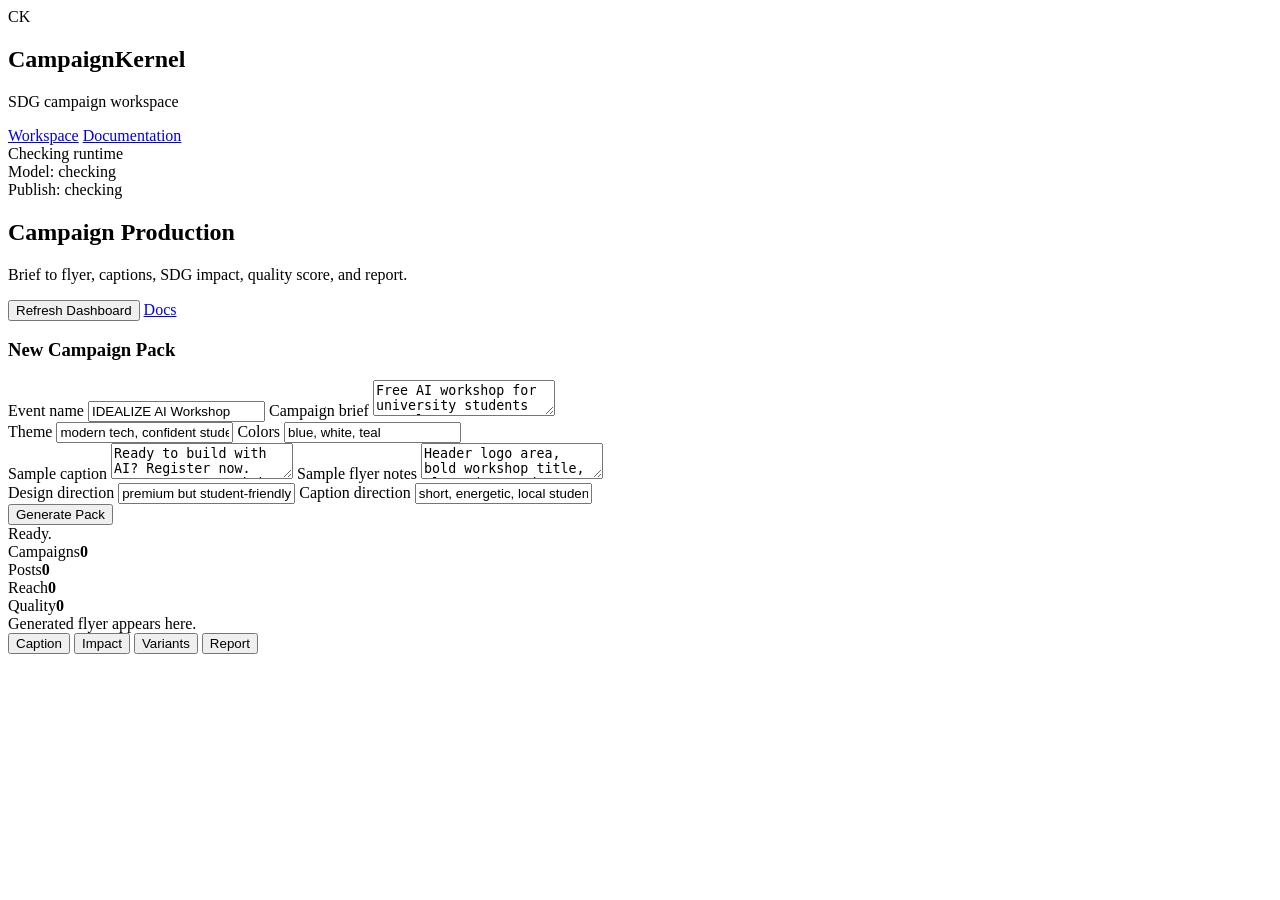
==== use-cases/campaign-kernel/web/index.html @ b2792589 "feat: add campaign intelligence web workspace" ====
<!doctype html>
<html lang="en">
  <head>
    <meta charset="utf-8" />
    <meta name="viewport" content="width=device-width, initial-scale=1" />
    <title>CampaignKernel Workspace</title>
    <link rel="stylesheet" href="/web/styles.css" />
  </head>
  <body>
    <div class="shell">
      <aside class="sidebar">
        <div class="brand">
          <div class="brand-mark">CK</div>
          <div>
            <h1>CampaignKernel</h1>
            <p>SDG campaign workspace</p>
          </div>
        </div>
        <nav class="nav" aria-label="Workspace">
          <a href="/" class="active">Workspace</a>
          <a href="/campaign/docs">Documentation</a>
        </nav>
        <div class="runtime">
          <div><span id="readyDot" class="status-dot"></span><span id="readyText">Checking runtime</span></div>
          <div id="modelText">Model: checking</div>
          <div id="modeText">Publish: checking</div>
        </div>
      </aside>

      <main class="main">
        <header class="topbar">
          <div>
            <h2>Campaign Production</h2>
            <p>Brief to flyer, captions, SDG impact, quality score, and report.</p>
          </div>
          <div class="top-actions">
            <button id="refreshDashboard" class="secondary" type="button">Refresh Dashboard</button>
            <a class="ghost button-link" href="/campaign/docs">Docs</a>
          </div>
        </header>

        <section class="workspace" aria-label="Campaign workspace">
          <div class="panel">
            <h3>New Campaign Pack</h3>
            <form id="packForm" class="form-grid">
              <label>
                Event name
                <input name="event_name" value="IDEALIZE AI Workshop" />
              </label>
              <label>
                Campaign brief
                <textarea name="brief">Free AI workshop for university students on July 25 at University of Moratuwa. Register via link in bio.</textarea>
              </label>
              <div class="two">
                <label>
                  Theme
                  <input name="theme_notes" value="modern tech, confident student tone" />
                </label>
                <label>
                  Colors
                  <input name="colors" value="blue, white, teal" />
                </label>
              </div>
              <label>
                Sample caption
                <textarea name="sample_caption">Ready to build with AI? Register now. #IDEALIZE #AIWorkshop</textarea>
              </label>
              <label>
                Sample flyer notes
                <textarea name="style_notes">Header logo area, bold workshop title, clear date and venue blocks, high-contrast CTA, partner footer.</textarea>
              </label>
              <div class="two">
                <label>
                  Design direction
                  <input name="design_instruction" value="premium but student-friendly with SDG badge" />
                </label>
                <label>
                  Caption direction
                  <input name="caption_direction" value="short, energetic, local student audience" />
                </label>
              </div>
              <button id="generateButton" type="submit">Generate Pack</button>
              <div id="formMessage" class="message">Ready.</div>
            </form>
          </div>

          <div class="stack">
            <section class="metrics" aria-label="Impact dashboard">
              <div class="metric"><span>Campaigns</span><strong id="metricCampaigns">0</strong></div>
              <div class="metric"><span>Posts</span><strong id="metricPosts">0</strong></div>
              <div class="metric"><span>Reach</span><strong id="metricReach">0</strong></div>
              <div class="metric"><span>Quality</span><strong id="metricQuality">0</strong></div>
            </section>

            <section class="panel">
              <div class="result-grid">
                <div class="flyer-frame">
                  <div id="flyerPreview" class="empty-preview">Generated flyer appears here.</div>
                  <div class="chips" id="sdgChips"></div>
                </div>
                <div>
                  <div class="tabs" role="tablist" aria-label="Campaign output">
                    <button class="tab active" data-tab="caption" type="button">Caption</button>
                    <button class="tab" data-tab="impact" type="button">Impact</button>
                    <button class="tab" data-tab="variants" type="button">Variants</button>
                    <button class="tab" data-tab="report" type="button">Report</button>
                  </div>
                  <div id="outputStack" class="stack"></div>
                </div>
              </div>
            </section>
          </div>
        </section>
      </main>
    </div>
    <script src="/web/app.js"></script>
  </body>
</html>
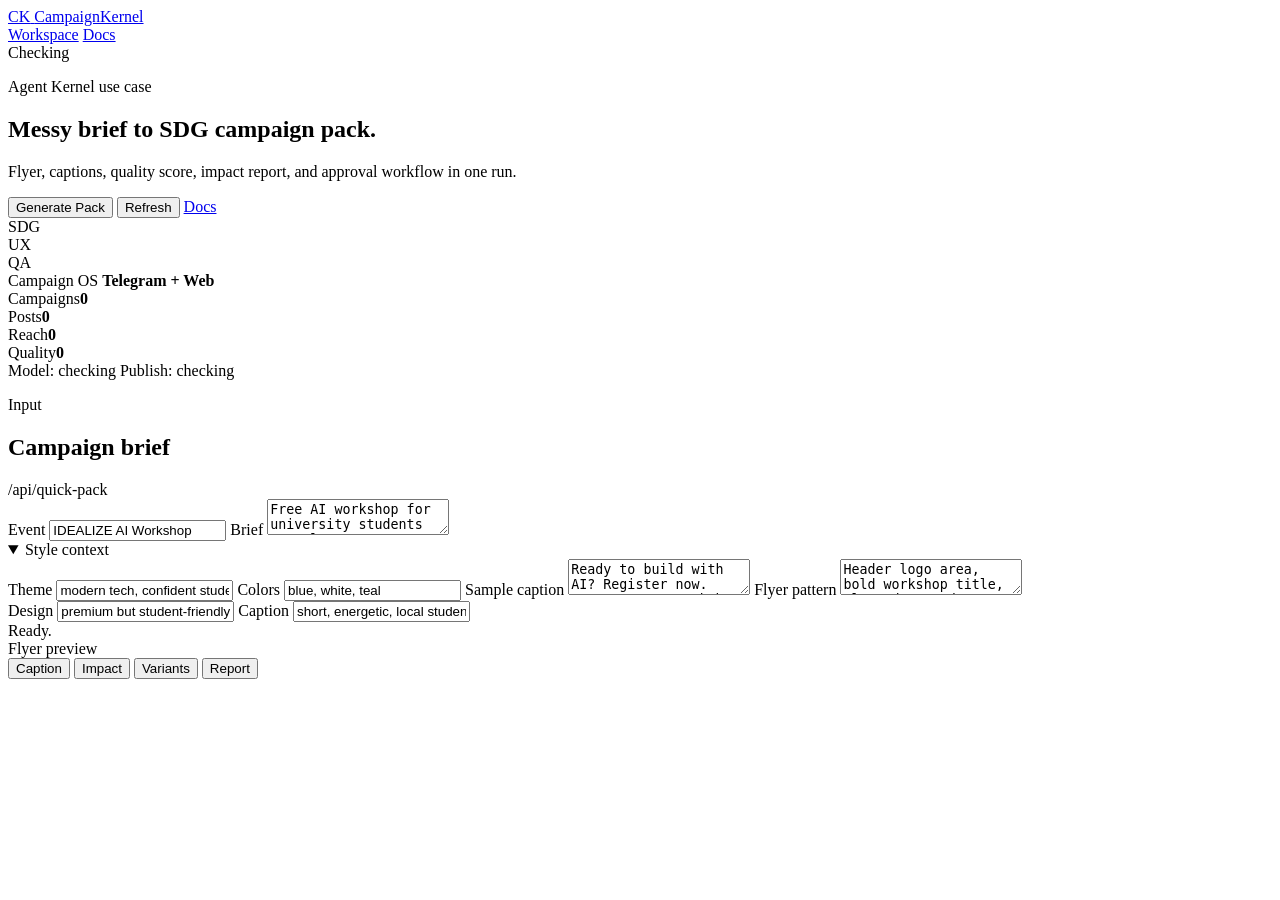
==== commit a06f3cd1: "feat: refresh campaign web ui" ====
--- a/use-cases/campaign-kernel/web/index.html
+++ b/use-cases/campaign-kernel/web/index.html
@@ -7,51 +7,82 @@
     <link rel="stylesheet" href="/web/styles.css" />
   </head>
   <body>
-    <div class="shell">
-      <aside class="sidebar">
-        <div class="brand">
-          <div class="brand-mark">CK</div>
-          <div>
-            <h1>CampaignKernel</h1>
-            <p>SDG campaign workspace</p>
+    <div class="app-shell">
+      <header class="site-nav">
+        <a class="brand" href="/" aria-label="CampaignKernel home">
+          <span class="brand-mark">CK</span>
+          <span>CampaignKernel</span>
+        </a>
+        <nav class="nav-links" aria-label="Main">
+          <a href="/" class="active">Workspace</a>
+          <a href="/campaign/docs">Docs</a>
+        </nav>
+        <div class="runtime-pill">
+          <span id="readyDot" class="status-dot"></span>
+          <span id="readyText">Checking</span>
+        </div>
+      </header>
+
+      <main>
+        <section class="hero-panel" aria-label="Campaign console">
+          <div class="hero-copy">
+            <p class="eyebrow">Agent Kernel use case</p>
+            <h1>Messy brief to SDG campaign pack.</h1>
+            <p class="hero-line">Flyer, captions, quality score, impact report, and approval workflow in one run.</p>
+            <div class="hero-actions">
+              <button form="packForm" id="generateButton" type="submit">Generate Pack</button>
+              <button id="refreshDashboard" class="secondary" type="button">Refresh</button>
+              <a class="button-link ghost" href="/campaign/docs">Docs</a>
+            </div>
           </div>
-        </div>
-        <nav class="nav" aria-label="Workspace">
-          <a href="/" class="active">Workspace</a>
-          <a href="/campaign/docs">Documentation</a>
-        </nav>
-        <div class="runtime">
-          <div><span id="readyDot" class="status-dot"></span><span id="readyText">Checking runtime</span></div>
-          <div id="modelText">Model: checking</div>
-          <div id="modeText">Publish: checking</div>
-        </div>
-      </aside>
+          <div class="agent-map" aria-hidden="true">
+            <div class="signal-ring"></div>
+            <div class="signal-node node-a">SDG</div>
+            <div class="signal-node node-b">UX</div>
+            <div class="signal-node node-c">QA</div>
+            <div class="signal-line line-a"></div>
+            <div class="signal-line line-b"></div>
+            <div class="agent-card">
+              <span>Campaign OS</span>
+              <strong>Telegram + Web</strong>
+            </div>
+          </div>
+        </section>
 
-      <main class="main">
-        <header class="topbar">
-          <div>
-            <h2>Campaign Production</h2>
-            <p>Brief to flyer, captions, SDG impact, quality score, and report.</p>
+        <section class="stats-strip" aria-label="Impact dashboard">
+          <div class="metric"><span>Campaigns</span><strong id="metricCampaigns">0</strong></div>
+          <div class="metric"><span>Posts</span><strong id="metricPosts">0</strong></div>
+          <div class="metric"><span>Reach</span><strong id="metricReach">0</strong></div>
+          <div class="metric"><span>Quality</span><strong id="metricQuality">0</strong></div>
+          <div class="runtime-meta">
+            <span id="modelText">Model: checking</span>
+            <span id="modeText">Publish: checking</span>
           </div>
-          <div class="top-actions">
-            <button id="refreshDashboard" class="secondary" type="button">Refresh Dashboard</button>
-            <a class="ghost button-link" href="/campaign/docs">Docs</a>
-          </div>
-        </header>
+        </section>
 
-        <section class="workspace" aria-label="Campaign workspace">
-          <div class="panel">
-            <h3>New Campaign Pack</h3>
-            <form id="packForm" class="form-grid">
-              <label>
-                Event name
-                <input name="event_name" value="IDEALIZE AI Workshop" />
-              </label>
-              <label>
-                Campaign brief
-                <textarea name="brief">Free AI workshop for university students on July 25 at University of Moratuwa. Register via link in bio.</textarea>
-              </label>
-              <div class="two">
+        <section class="workspace" aria-label="Workspace">
+          <form id="packForm" class="console-panel">
+            <div class="panel-head">
+              <div>
+                <p class="eyebrow">Input</p>
+                <h2>Campaign brief</h2>
+              </div>
+              <span class="mini-badge">/api/quick-pack</span>
+            </div>
+
+            <label>
+              Event
+              <input name="event_name" value="IDEALIZE AI Workshop" />
+            </label>
+
+            <label>
+              Brief
+              <textarea name="brief">Free AI workshop for university students on July 25 at University of Moratuwa. Register via link in bio.</textarea>
+            </label>
+
+            <details open>
+              <summary>Style context</summary>
+              <div class="context-grid">
                 <label>
                   Theme
                   <input name="theme_notes" value="modern tech, confident student tone" />
@@ -60,56 +91,49 @@
                   Colors
                   <input name="colors" value="blue, white, teal" />
                 </label>
+                <label class="wide">
+                  Sample caption
+                  <textarea name="sample_caption">Ready to build with AI? Register now. #IDEALIZE #AIWorkshop</textarea>
+                </label>
+                <label class="wide">
+                  Flyer pattern
+                  <textarea name="style_notes">Header logo area, bold workshop title, clear date and venue blocks, high-contrast CTA, partner footer.</textarea>
+                </label>
               </div>
+            </details>
+
+            <div class="context-grid">
               <label>
-                Sample caption
-                <textarea name="sample_caption">Ready to build with AI? Register now. #IDEALIZE #AIWorkshop</textarea>
+                Design
+                <input name="design_instruction" value="premium but student-friendly with SDG badge" />
               </label>
               <label>
-                Sample flyer notes
-                <textarea name="style_notes">Header logo area, bold workshop title, clear date and venue blocks, high-contrast CTA, partner footer.</textarea>
+                Caption
+                <input name="caption_direction" value="short, energetic, local student audience" />
               </label>
-              <div class="two">
-                <label>
-                  Design direction
-                  <input name="design_instruction" value="premium but student-friendly with SDG badge" />
-                </label>
-                <label>
-                  Caption direction
-                  <input name="caption_direction" value="short, energetic, local student audience" />
-                </label>
+            </div>
+
+            <div id="formMessage" class="message">Ready.</div>
+          </form>
+
+          <section class="output-panel" aria-label="Generated output">
+            <div class="flyer-stage">
+              <div id="flyerPreview" class="empty-preview">
+                <span>Flyer preview</span>
               </div>
-              <button id="generateButton" type="submit">Generate Pack</button>
-              <div id="formMessage" class="message">Ready.</div>
-            </form>
-          </div>
+              <div class="chips" id="sdgChips"></div>
+            </div>
 
-          <div class="stack">
-            <section class="metrics" aria-label="Impact dashboard">
-              <div class="metric"><span>Campaigns</span><strong id="metricCampaigns">0</strong></div>
-              <div class="metric"><span>Posts</span><strong id="metricPosts">0</strong></div>
-              <div class="metric"><span>Reach</span><strong id="metricReach">0</strong></div>
-              <div class="metric"><span>Quality</span><strong id="metricQuality">0</strong></div>
-            </section>
-
-            <section class="panel">
-              <div class="result-grid">
-                <div class="flyer-frame">
-                  <div id="flyerPreview" class="empty-preview">Generated flyer appears here.</div>
-                  <div class="chips" id="sdgChips"></div>
-                </div>
-                <div>
-                  <div class="tabs" role="tablist" aria-label="Campaign output">
-                    <button class="tab active" data-tab="caption" type="button">Caption</button>
-                    <button class="tab" data-tab="impact" type="button">Impact</button>
-                    <button class="tab" data-tab="variants" type="button">Variants</button>
-                    <button class="tab" data-tab="report" type="button">Report</button>
-                  </div>
-                  <div id="outputStack" class="stack"></div>
-                </div>
+            <div class="output-stack">
+              <div class="tabs" role="tablist" aria-label="Campaign output">
+                <button class="tab active" data-tab="caption" type="button">Caption</button>
+                <button class="tab" data-tab="impact" type="button">Impact</button>
+                <button class="tab" data-tab="variants" type="button">Variants</button>
+                <button class="tab" data-tab="report" type="button">Report</button>
               </div>
-            </section>
-          </div>
+              <div id="outputStack" class="stack"></div>
+            </div>
+          </section>
         </section>
       </main>
     </div>
